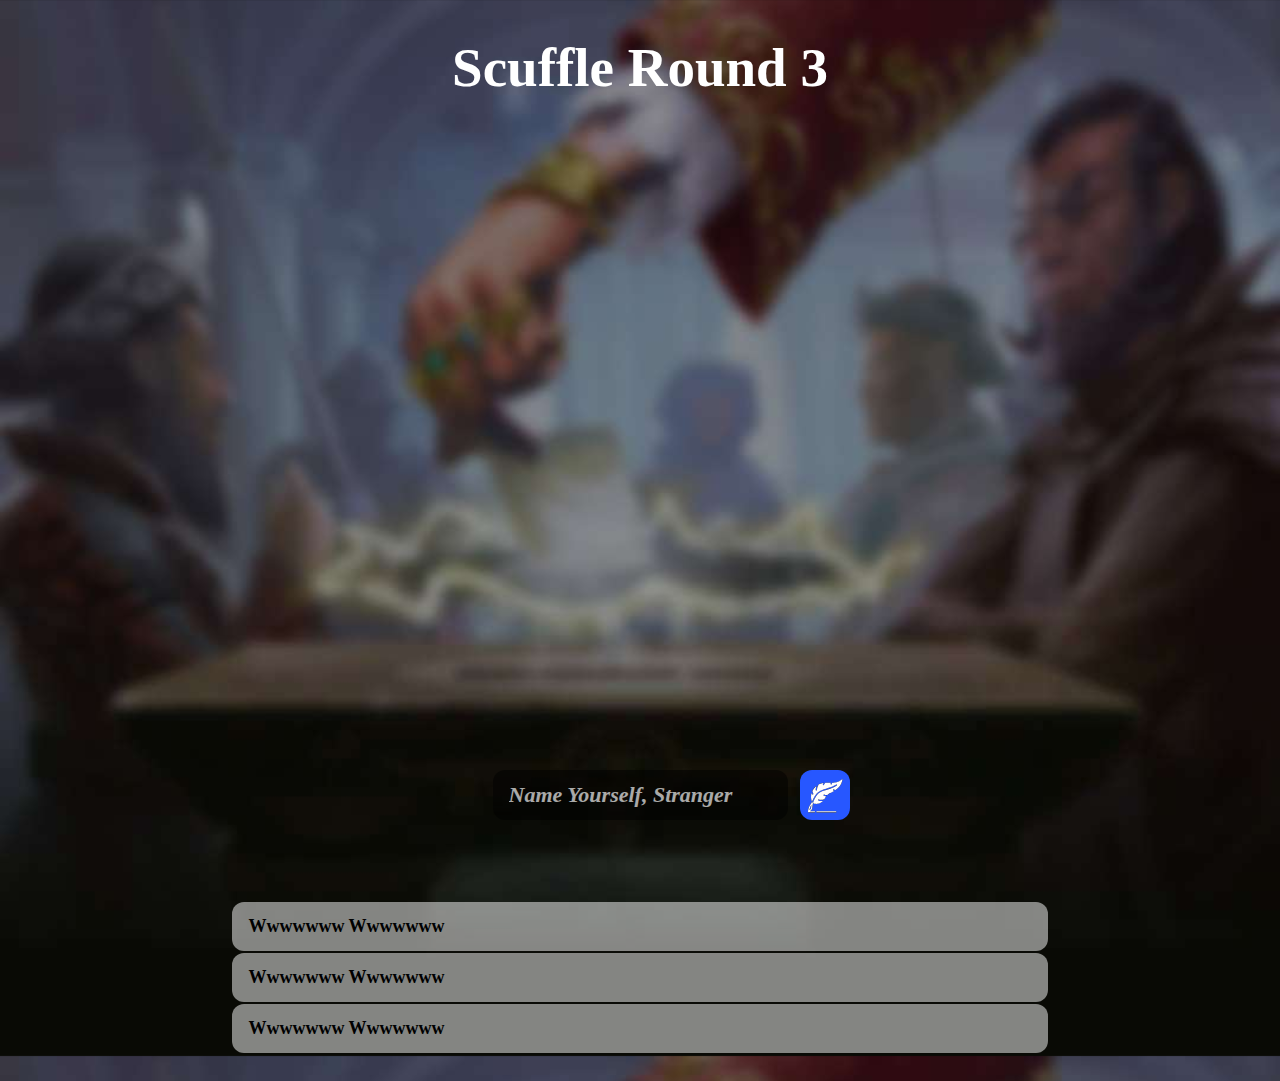
==== session.html @ 831535bb "card flex" ====
<!DOCTYPE html>

<!-- margin so cards rearrange vertically on mobile -->
<!-- input field becomes white when filled, and arrow becomes edit pen button -->
<!-- resize main elemts so table isn't visible -->
<!-- on submit finish, screen scrolls down to reveal table -->

<html style="background-image: url('assets/sessionbg.jpg'); background-color: #0a0a05; background-position: center top;">

<head>
  <meta charset="utf-8" />
  <meta http-equiv="X-UA-Compatible" content="IE=edge" />
  <meta name="viewport" content="width=device-width, initial-scale=1.0 viewport-fit=cover">

  <title>Scuffle - Game</title>

  <link rel="stylesheet" type="text/css" id="applicationStylesheet" href="style.css" />
  <script id="applicationScript" type="text/javascript" src="Scuffle Website.js"></script>

  <!-- <link rel="stylesheet" href="lib/animate/animate.min.css"> -->
</head>

<body style="overflow-y: overlay;">

  <div class="Header Session">
    <!-- <span>Be Brave</span> -->
    <!-- <span>We're All Soldiers, Now</span> -->
    <span>Scuffle Round 3</span>
  </div>

  <!-- <div id="cards">
    <a class="Card_Image" href="https://www.scryfall.com" style="background-image: url('assets/cardback.png'); left: 18%" target="_blank"></a>
    <a class="Card_Image" href="https://www.scryfall.com" style="background-image: url('assets/cardback.png'); left: 64%" target="_blank"></a>
    <a class="Card_Image" href="https://www.scryfall.com" style="background-image: url('assets/cardback.png'); left: 41%" target="_blank"></a>
  </div> -->
  <div id="cards">
    <div class="Card_Image" href="https://www.scryfall.com" style="background-image: url('assets/cardback.png');" target="_blank"></div>
    <div class="Card_Image" href="https://www.scryfall.com" style="background-image: url('assets/cardback.png');" target="_blank"></div>
    <div class="Card_Image" href="https://www.scryfall.com" style="background-image: url('assets/cardback.png');" target="_blank"></div>
  </div>

  <form action="/action-page.php">
    <input type="text" class="PName" name="playername" maxlength="20" autocomplete="off" placeholder="Name Yourself, Stranger" onfocus="this.placeholder = ''" onblur="this.placeholder = 'Name Yourself, Stranger'">
    <div id=PName_Submit>

      <input type="submit" class="PName" value=" ">
      <img src="assets/quill.svg" id="quill">
    </div>
  </form>

  <div class="Player_List">
    <table>
      <tr>
        <td colspan="3">Wwwwwww Wwwwwww</td>
      </tr>
      <tr>
        <td colspan="3">Wwwwwww Wwwwwww</td>
      </tr>
      <tr>
        <td colspan="3">Wwwwwww Wwwwwww</td>
      </tr>
    </table>
  </div>

</body>

</html>
---- style.css ----
/* ////////// ROOT ////////////////////////////////////////////////////////// */

::placeholder { /* Chrome, Firefox, Opera, Safari 10.1+ */
	font-style: italic;
  color: white;
	opacity: 0.66;
}

:-ms-input-placeholder { /* Internet Explorer 10-11 */
	font-style: italic;
  color: white;
	opacity: 0.66;
}

::-ms-input-placeholder { /* Microsoft Edge */
	font-style: italic;
  color: white;
	opacity: 0.66;
}

body::-webkit-scrollbar {
  width: 10px;
}

body::-webkit-scrollbar-thumb {
	background: rgb(255, 255, 255, 0.5);
	border-radius: 5px;
}

body::-webkit-scrollbar-thumb:hover {
  background: rgb(255, 255, 255, 1);
}

body::-webkit-scrollbar-track {
	display: none;
}

.mediaViewInfo {
	--web-view-name: Web 1920 – 2;
	--web-view-id: Web_1920__2;
	--web-scale-on-resize: true;
	--web-center-horizontally: true;
	--web-enable-deep-linking: true;
}

:root {
	--web-view-ids: Web_1920__2;
}

html {
  scroll-behavior: smooth;
	background-size: cover;
	min-height: 100%;
	background-position: center;
}

/* ////////// BODY + BASICS ///////////////////////////////////////////////// */

* {
	margin: 0;
	padding: 0;
	box-sizing: border-box;
	border: none;
}

/* ////////// UNIVERSAL OBJECTS ///////////////////////////////////////////// */

.Header {
	position: absolute;
	left:0;
  right:0;
  margin-left: auto;
  margin-right: auto;

	/* overflow: visible;
	white-space: nowrap; */

	font-family: Beleren2016;
	text-align: center;
	font-style: normal;
	font-weight: bold;
	color: #fff;
}

.Header.Index {
	top: 21vh;
	font-size: 115px;
}

.Header.Session {
	top: 4vh;
	font-size: 55px;
}

/* ////////// INDEX OBJECTS ///////////////////////////////////////////////// */

.Update_Line {
	position: absolute;
	left:0;
  right:0;
  margin-left: auto;
  margin-right: auto;

	top: 41vh;

	white-space: nowrap;
	font-family: Segoe UI;
	font-style: normal;
	font-weight: bold;
	font-size: 19px;
	color: #fff;
}

.Set_Symbol {
	position: absolute;
	left:0;
  right:0;
  margin-left: auto;
  margin-right: auto;

	opacity: 0.5;

	width: 50px;
	height: 50px;
	left: 50%;
	margin-left: -25px;
	top: 39.6%;
	overflow: visible;
}

/* ////////// SESSION OBJECTS /////////////////////////////////////////////// */

#PName_Submit {
	position: absolute;
	overflow: visible;
	left: 50%;
	margin-left: 160px;
	top: 85.5%;
}

#PName_Submit #quill {
	position: absolute;
	padding: 8px 0 0 8px;
	width: 43px;
}

#cards {
	position: absolute;
	left:0;
  right:0;
  margin-left: auto;
  margin-right: auto;

	top: 18vh;
	width: 80vw;
	height: 60vh;

	display: flex;
	flex-direction: row;
	flex-wrap: wrap;
	justify-content: space-between;
	align-items: stretch
}

.Card_Image {
	/* position: absolute; */
	flex: 1;

	/* max-width: 18vw; */
	/* min-width: 18vw; */

	margin-left: 10px;
	margin-right: 10px;


	/* overflow: visible; */

	/* top: 18%; */

	/* width: 18%;
	height: 60%; */

	/* background-color: #fff; */
	background-repeat: no-repeat;
	background-size: contain;
	background-position: center;
}

/* ////////// TABLES AND TABLE CONTAINERS /////////////////////////////////// */

.Player_List {
	position: absolute;
	top: 100%;
	width: 100%;
}

table {
	position: relative;
	width: 64%;
	left: 50%;
	margin-left: -32%;
	margin-bottom: 2%;
}

td {
	border-color: #000;
	border-width: 1px;

	border-radius: 12px;
	background-color: rgba(255, 255, 255, 0.5);

	text-align: left;
	font-family: Segoe UI;
	font-style: normal;
	font-weight: bold;
	font-size: 18px;
	color: #000;
	padding: 14px 16px 14px 16px;
}

/* ////////// FORMS ///////////////////////////////////////////////////////// */

input[type=text] {
	position: absolute;
	left:0;
  right:0;
  margin-left: auto;
  margin-right: auto;

	height: 50px;
	/* margin: 6.5vh 40vw 0 40vw; */

	font-family: Segoe UI;
	font-style: normal;
	font-weight: bold;
	font-size: 24px;
	color: #fff;
	padding-left: 16px;

  display: inline-block;
	background-color: rgba(0, 0, 0, 0.5);
	stroke-width: 1px;
	stroke-linejoin: miter;
	stroke-linecap: butt;
	stroke-miterlimit: 4;
	shape-rendering: auto;
  border-radius: 12px;
  box-sizing: border-box;
}

input[type=text]:focus {
  outline: none;
}

input[type=text].PCode {
	top: 51vh;
	width: 200px;
}

input[type=text].PName {
	font-size: 22px;
	top: 85.51vh;
	width: 295px;
}

input[type=submit] {
	position: absolute;
}

input[type=submit].PCode {
	left:0;
  right:0;
  margin-left: auto;
  margin-right: auto;

	top: 63.5vh;
	width: 284px;
	height: 86px;

	background: url("assets/wide_button.svg") no-repeat scroll 0 0 transparent;
	background-size: cover;

	font-family: Beleren2016;
	font-style: normal;
	font-weight: bold;
	font-size: 36px;
	color: #fff;
}

input[type=submit].PName {
	width: 50px;
	height: 50px;

	display: inline-block;
	background-color: rgba(39, 87, 255);
	stroke-width: 1px;
	stroke-linejoin: miter;
	stroke-linecap: butt;
	stroke-miterlimit: 4;
	shape-rendering: auto;
	border-radius: 12px;
	box-sizing: border-box;
}
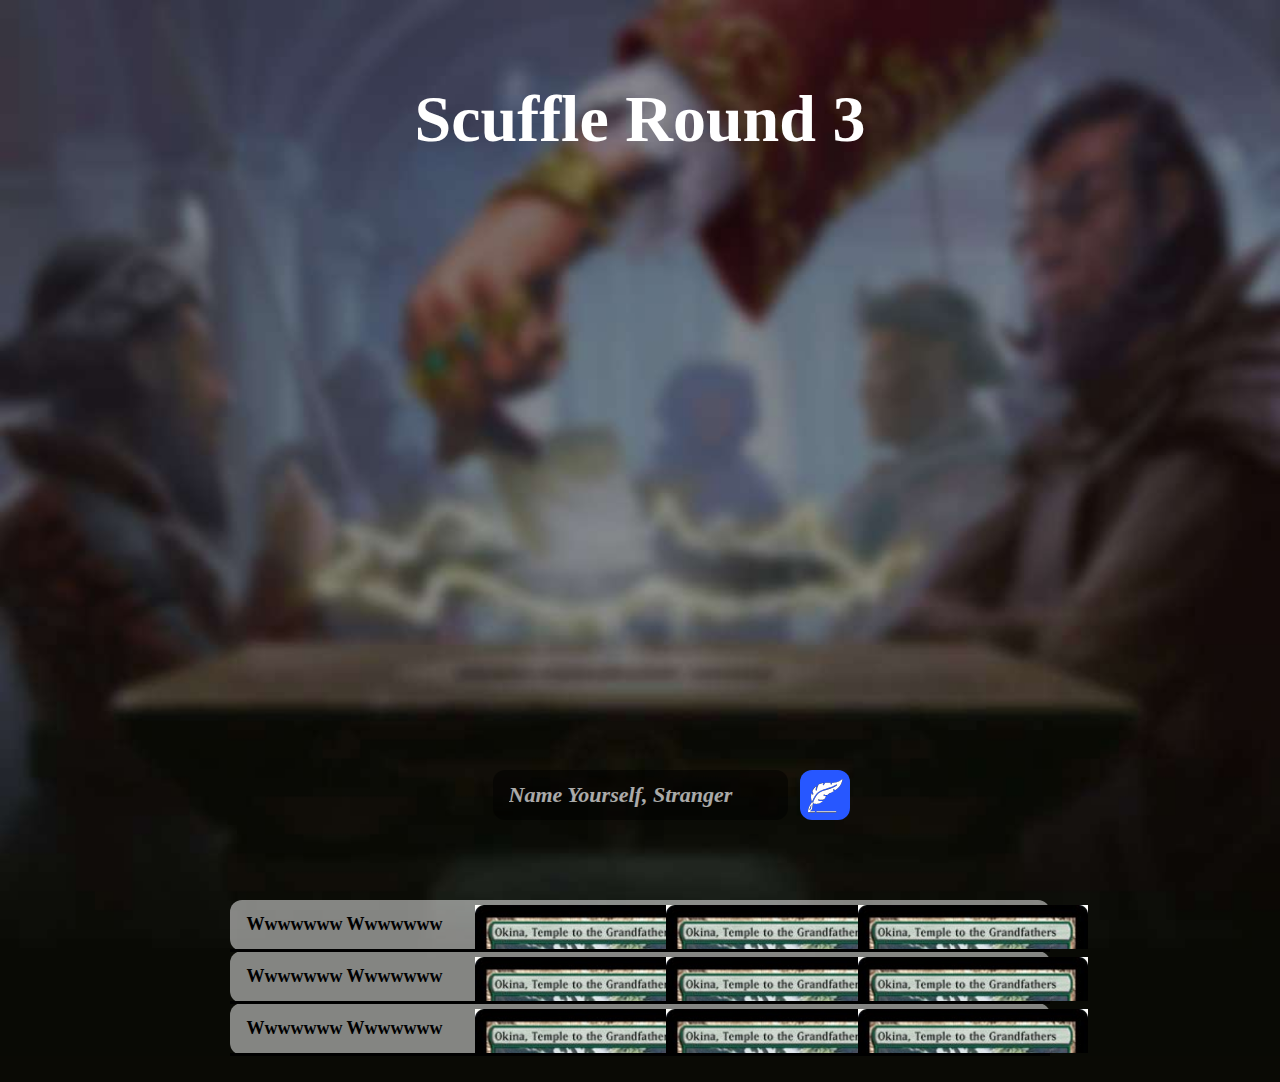
==== commit 030e1b10: "session format & table changes" ====
--- a/session.html
+++ b/session.html
@@ -51,13 +51,58 @@
   <div class="Player_List">
     <table>
       <tr>
-        <td colspan="3">Wwwwwww Wwwwwww</td>
+        <td class="Left_Border">Wwwwwww Wwwwwww</td>
+        <td style="min-width: 14vw;">
+          a
+          <div class="Preview_Card">
+          </div>
+        </td>
+        <td style="min-width: 14vw;">
+          b
+          <div class="Preview_Card">
+          </div>
+        </td>
+        <td class="Right_Border" style="min-width: 14vw;">
+          c
+          <div class="Preview_Card">
+          </div>
+        </td>
       </tr>
       <tr>
-        <td colspan="3">Wwwwwww Wwwwwww</td>
+        <td class="Left_Border">Wwwwwww Wwwwwww</td>
+        <td style="min-width: 14vw;">
+          a
+          <div class="Preview_Card">
+          </div>
+        </td>
+        <td style="min-width: 14vw;">
+          b
+          <div class="Preview_Card">
+          </div>
+        </td>
+        <td class="Right_Border" style="min-width: 14vw;">
+          c
+          <div class="Preview_Card">
+          </div>
+        </td>
       </tr>
       <tr>
-        <td colspan="3">Wwwwwww Wwwwwww</td>
+        <td class="Left_Border">Wwwwwww Wwwwwww</td>
+        <td style="min-width: 14vw;">
+          a
+          <div class="Preview_Card">
+          </div>
+        </td>
+        <td style="min-width: 14vw;">
+          b
+          <div class="Preview_Card">
+          </div>
+        </td>
+        <td class="Right_Border" style="min-width: 14vw;">
+          c
+          <div class="Preview_Card">
+          </div>
+        </td>
       </tr>
     </table>
   </div>
--- a/style.css
+++ b/style.css
@@ -52,6 +52,7 @@
 	background-size: cover;
 	min-height: 100%;
 	background-position: center;
+	background-repeat: no-repeat;
 }
 
 /* ////////// BODY + BASICS ///////////////////////////////////////////////// */
@@ -88,8 +89,8 @@
 }
 
 .Header.Session {
-	top: 4vh;
-	font-size: 55px;
+	top: 9vh;
+	font-size: 66px;
 }
 
 /* ////////// INDEX OBJECTS ///////////////////////////////////////////////// */
@@ -151,9 +152,10 @@
   margin-left: auto;
   margin-right: auto;
 
-	top: 18vh;
-	width: 80vw;
-	height: 60vh;
+	top: 28vh;
+	height: 48vh;
+	width: 62vw;
+	min-width: 550px;
 
 	display: flex;
 	flex-direction: row;
@@ -163,27 +165,35 @@
 }
 
 .Card_Image {
-	/* position: absolute; */
 	flex: 1;
-
-	/* max-width: 18vw; */
-	/* min-width: 18vw; */
 
 	margin-left: 10px;
 	margin-right: 10px;
 
-
-	/* overflow: visible; */
-
-	/* top: 18%; */
-
-	/* width: 18%;
-	height: 60%; */
-
-	/* background-color: #fff; */
 	background-repeat: no-repeat;
 	background-size: contain;
 	background-position: center;
+}
+
+.Preview_Card {
+	position: absolute;
+
+
+	height: 44px;
+	/* width: auto; */
+	width: 230px;
+
+	margin-top: -30px;
+	margin-left: -16px;
+
+	background-image: url("assets/okina.jpg");
+	background-size: cover;
+	background-position: center top;
+}
+
+.Preview_Card:hover {
+	height: 312px;
+	margin-top: -298px;
 }
 
 /* ////////// TABLES AND TABLE CONTAINERS /////////////////////////////////// */
@@ -200,13 +210,22 @@
 	left: 50%;
 	margin-left: -32%;
 	margin-bottom: 2%;
+
+	/* border: 3px solid red; */
+	border-collapse: collapse;
+}
+
+tr {
+  border-bottom: 3px solid black;
 }
 
 td {
+	border: 0;
+
+	margin-bottom: 10px;
+	padding: 5px;
+
 	border-color: #000;
-	border-width: 1px;
-
-	border-radius: 12px;
 	background-color: rgba(255, 255, 255, 0.5);
 
 	text-align: left;
@@ -216,6 +235,20 @@
 	font-size: 18px;
 	color: #000;
 	padding: 14px 16px 14px 16px;
+}
+
+td.Left_Border {
+	border-top-left-radius: 12px;
+	border-bottom-left-radius: 12px;
+}
+
+td.Right_Border {
+	border-top-right-radius: 12px;
+	border-bottom-right-radius: 12px;
+}
+
+tr.noBorder td {
+  border: 0;
 }
 
 /* ////////// FORMS ///////////////////////////////////////////////////////// */
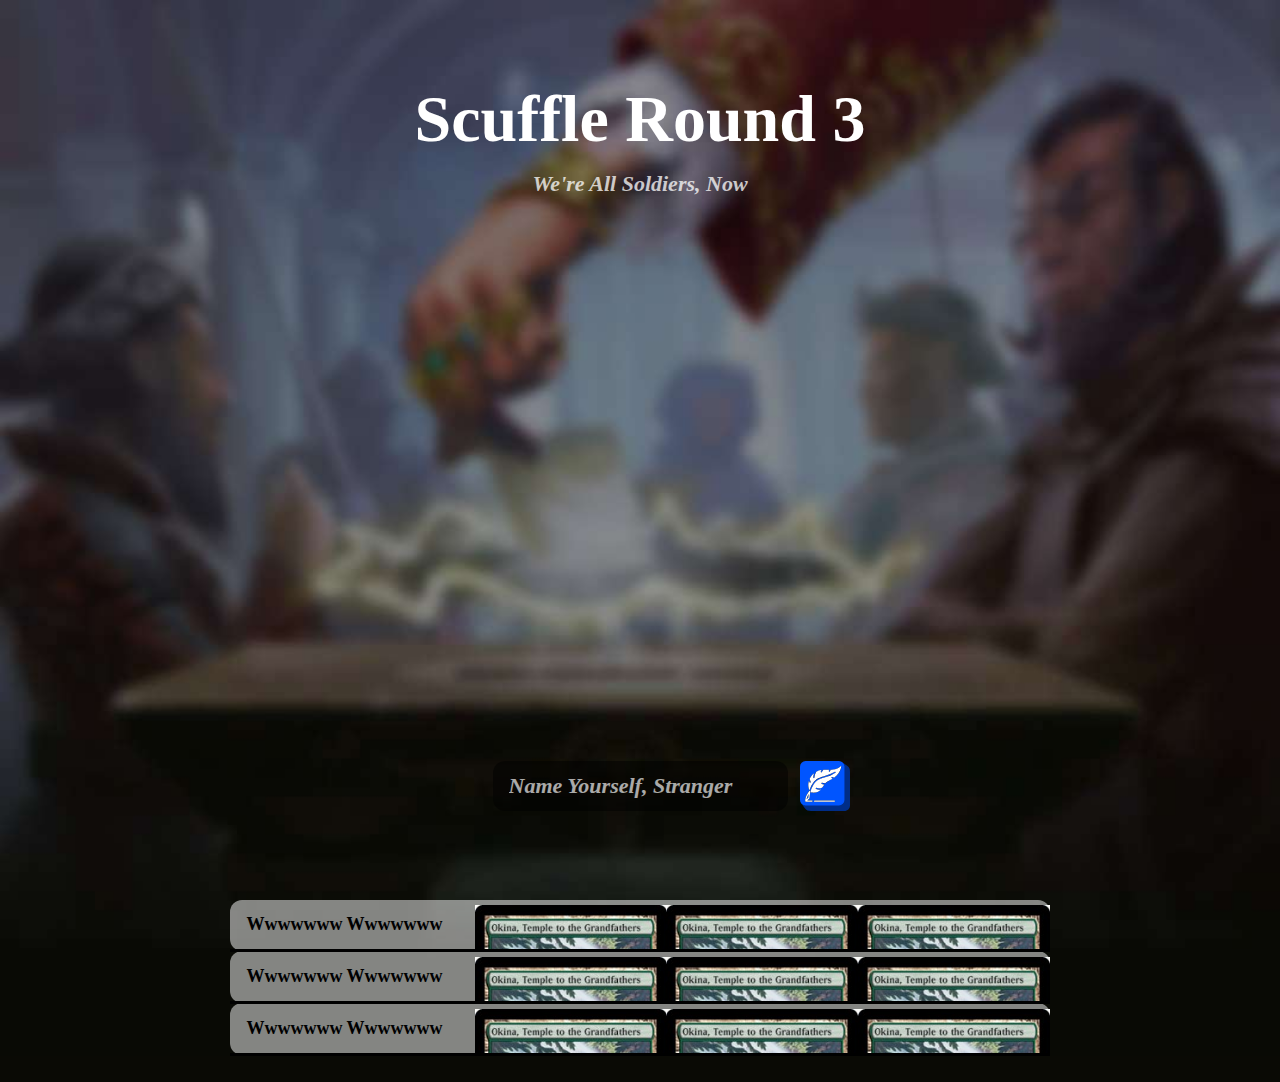
==== commit 73dd9251: "assets in folder, animation testing, preview size changes" ====
--- a/session.html
+++ b/session.html
@@ -15,37 +15,35 @@
   <title>Scuffle - Game</title>
 
   <link rel="stylesheet" type="text/css" id="applicationStylesheet" href="style.css" />
-  <script id="applicationScript" type="text/javascript" src="Scuffle Website.js"></script>
-
+  <script id="applicationScript" type="text/javascript" src="js/animation.js"></script>
+  <!-- <script id="applicationScript" type="text/javascript" src="Scuffle Website.js"></script> -->
+  <link rel="icon" href="assets/favicon.png">
   <!-- <link rel="stylesheet" href="lib/animate/animate.min.css"> -->
 </head>
 
 <body style="overflow-y: overlay;">
 
   <div class="Header Session">
-    <!-- <span>Be Brave</span> -->
-    <!-- <span>We're All Soldiers, Now</span> -->
     <span>Scuffle Round 3</span>
   </div>
 
-  <!-- <div id="cards">
-    <a class="Card_Image" href="https://www.scryfall.com" style="background-image: url('assets/cardback.png'); left: 18%" target="_blank"></a>
-    <a class="Card_Image" href="https://www.scryfall.com" style="background-image: url('assets/cardback.png'); left: 64%" target="_blank"></a>
-    <a class="Card_Image" href="https://www.scryfall.com" style="background-image: url('assets/cardback.png'); left: 41%" target="_blank"></a>
-  </div> -->
+  <div class="Subheader">
+    <span><i>We're All Soldiers, Now</i></span>
+  </div>
+
   <div id="cards">
-    <div class="Card_Image" href="https://www.scryfall.com" style="background-image: url('assets/cardback.png');" target="_blank"></div>
-    <div class="Card_Image" href="https://www.scryfall.com" style="background-image: url('assets/cardback.png');" target="_blank"></div>
-    <div class="Card_Image" href="https://www.scryfall.com" style="background-image: url('assets/cardback.png');" target="_blank"></div>
+    <a class="Card_Image" href="https://www.scryfall.com" style="background-image: url('assets/cardback.png');" target="_blank"></a>
+    <a class="Card_Image" href="https://www.scryfall.com" style="background-image: url('assets/cardback.png');" target="_blank"></a>
+    <a class="Card_Image" href="https://www.scryfall.com" style="background-image: url('assets/cardback.png');" target="_blank"></a>
   </div>
 
   <form action="/action-page.php">
     <input type="text" class="PName" name="playername" maxlength="20" autocomplete="off" placeholder="Name Yourself, Stranger" onfocus="this.placeholder = ''" onblur="this.placeholder = 'Name Yourself, Stranger'">
-    <div id=PName_Submit>
-
+     <input type="submit" class="PName" value=" ">
+    <!-- <div id=PName_Submit>
       <input type="submit" class="PName" value=" ">
       <img src="assets/quill.svg" id="quill">
-    </div>
+    </div> -->
   </form>
 
   <div class="Player_List">
--- a/style.css
+++ b/style.css
@@ -131,18 +131,22 @@
 
 /* ////////// SESSION OBJECTS /////////////////////////////////////////////// */
 
-#PName_Submit {
-	position: absolute;
-	overflow: visible;
-	left: 50%;
-	margin-left: 160px;
-	top: 85.5%;
-}
-
-#PName_Submit #quill {
-	position: absolute;
-	padding: 8px 0 0 8px;
-	width: 43px;
+.Subheader {
+	position: absolute;
+	left:0;
+  right:0;
+  margin-left: auto;
+  margin-right: auto;
+
+	top: 19vh;
+
+	style: italic;
+	font-family: Segoe UI;
+	text-align: center;
+	font-style: normal;
+	font-weight: bold;
+	font-size: 22px;
+	color: rgb(255, 255, 255, 0.75);
 }
 
 #cards {
@@ -176,12 +180,13 @@
 }
 
 .Preview_Card {
-	position: absolute;
-
+	transition: .5s ease;
+	position: absolute;
 
 	height: 44px;
-	/* width: auto; */
-	width: 230px;
+	/* height: 6vh; */
+	/* width: 230px; */
+	width: 15vw;
 
 	margin-top: -30px;
 	margin-left: -16px;
@@ -192,8 +197,9 @@
 }
 
 .Preview_Card:hover {
-	height: 312px;
-	margin-top: -298px;
+	transition: .5s ease;
+	height: 318px;
+	margin-top: -304px;
 }
 
 /* ////////// TABLES AND TABLE CONTAINERS /////////////////////////////////// */
@@ -292,7 +298,7 @@
 
 input[type=text].PName {
 	font-size: 22px;
-	top: 85.51vh;
+	top: 84.5vh;
 	width: 295px;
 }
 
@@ -321,16 +327,27 @@
 }
 
 input[type=submit].PName {
+	left: 50%;
+	margin-left: 160px;
+	top: 84.5vh;
+
 	width: 50px;
 	height: 50px;
 
-	display: inline-block;
-	background-color: rgba(39, 87, 255);
-	stroke-width: 1px;
-	stroke-linejoin: miter;
-	stroke-linecap: butt;
-	stroke-miterlimit: 4;
-	shape-rendering: auto;
-	border-radius: 12px;
-	box-sizing: border-box;
-}
+	background: url("assets/small_button_quill.svg") no-repeat scroll 0 0 transparent;
+	background-size: cover;
+}
+
+/* #PName_Submit {
+	position: absolute;
+	overflow: visible;
+	left: 50%;
+	margin-left: 160px;
+	top: 84.5vh;
+}
+
+#PName_Submit #quill {
+	position: absolute;
+	padding: 8px 0 0 8px;
+	width: 43px;
+} */
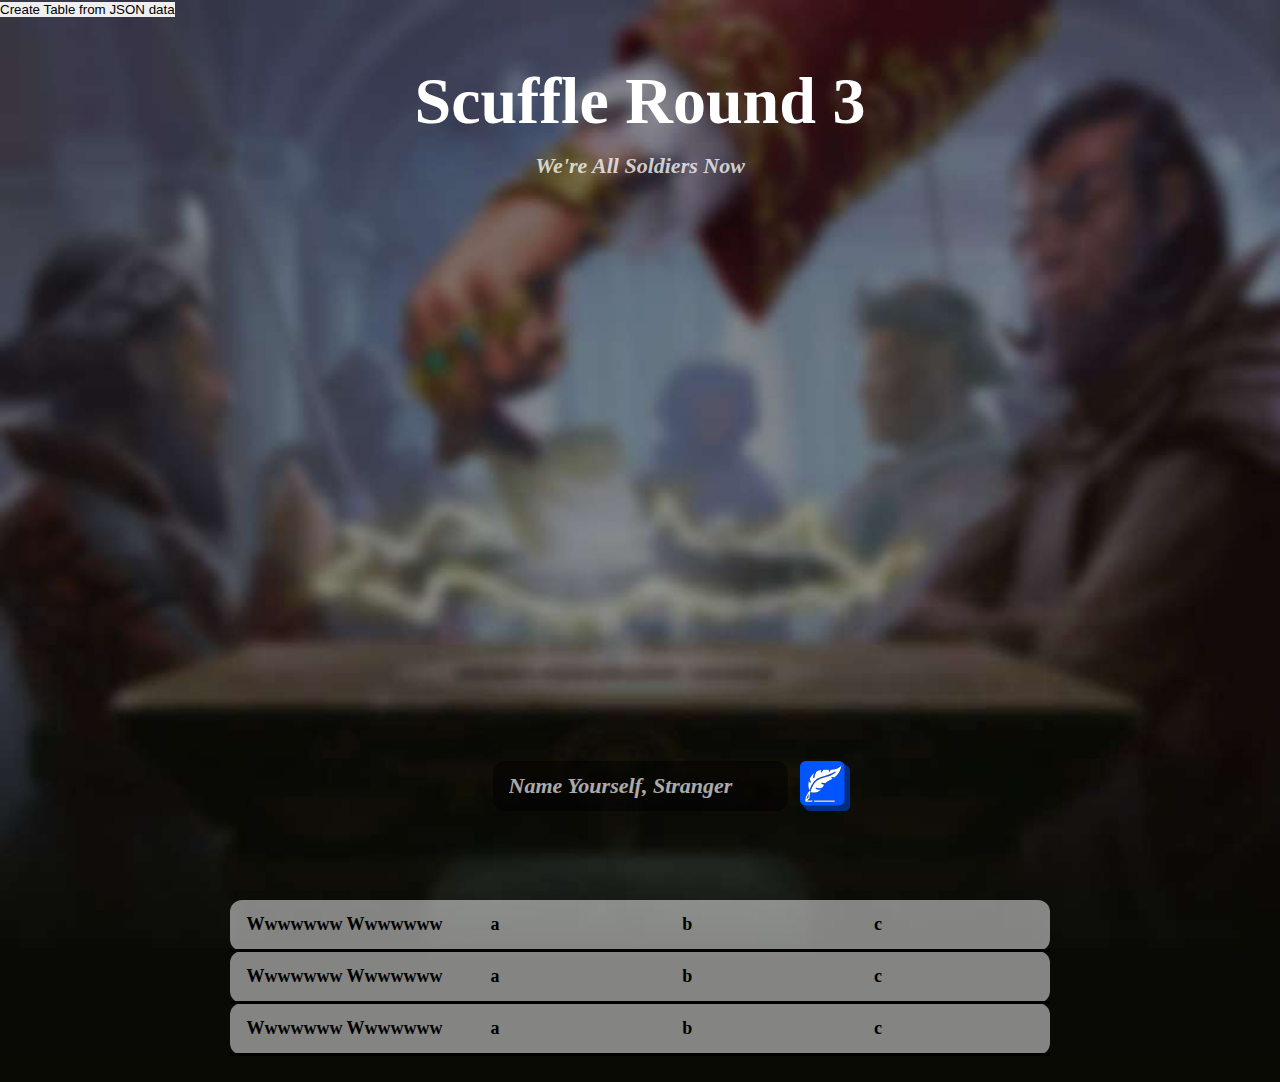
==== commit 4954d7ce: "json start" ====
--- a/session.html
+++ b/session.html
@@ -15,6 +15,7 @@
   <title>Scuffle - Game</title>
 
   <link rel="stylesheet" type="text/css" id="applicationStylesheet" href="style.css" />
+  <script id="data" type="text/javascript" src="js/data.json"></script>
   <script id="applicationScript" type="text/javascript" src="js/animation.js"></script>
   <!-- <script id="applicationScript" type="text/javascript" src="Scuffle Website.js"></script> -->
   <link rel="icon" href="assets/favicon.png">
@@ -28,7 +29,7 @@
   </div>
 
   <div class="Subheader">
-    <span><i>We're All Soldiers, Now</i></span>
+    <span><i>We're All Soldiers Now</i></span>
   </div>
 
   <div id="cards">
@@ -37,74 +38,70 @@
     <a class="Card_Image" href="https://www.scryfall.com" style="background-image: url('assets/cardback.png');" target="_blank"></a>
   </div>
 
-  <form action="/action-page.php">
+  <form id="PName_Form" action="#Player_List">
     <input type="text" class="PName" name="playername" maxlength="20" autocomplete="off" placeholder="Name Yourself, Stranger" onfocus="this.placeholder = ''" onblur="this.placeholder = 'Name Yourself, Stranger'">
      <input type="submit" class="PName" value=" ">
-    <!-- <div id=PName_Submit>
-      <input type="submit" class="PName" value=" ">
-      <img src="assets/quill.svg" id="quill">
-    </div> -->
   </form>
 
-  <div class="Player_List">
+  <div id="Player_List">
     <table>
       <tr>
         <td class="Left_Border">Wwwwwww Wwwwwww</td>
-        <td style="min-width: 14vw;">
+        <td>
           a
-          <div class="Preview_Card">
-          </div>
+          <a class="Preview_Card"></a>
         </td>
-        <td style="min-width: 14vw;">
+        <td>
           b
-          <div class="Preview_Card">
-          </div>
+          <a class="Preview_Card"></a>
         </td>
-        <td class="Right_Border" style="min-width: 14vw;">
+        <td class="Right_Border">
           c
-          <div class="Preview_Card">
-          </div>
+          <a class="Preview_Card"></a>
         </td>
       </tr>
       <tr>
         <td class="Left_Border">Wwwwwww Wwwwwww</td>
         <td style="min-width: 14vw;">
           a
-          <div class="Preview_Card">
-          </div>
+          <a class="Preview_Card"></a>
         </td>
         <td style="min-width: 14vw;">
           b
-          <div class="Preview_Card">
-          </div>
+          <a class="Preview_Card"></a>
         </td>
         <td class="Right_Border" style="min-width: 14vw;">
           c
-          <div class="Preview_Card">
-          </div>
+          <a class="Preview_Card"></a>
         </td>
       </tr>
       <tr>
         <td class="Left_Border">Wwwwwww Wwwwwww</td>
         <td style="min-width: 14vw;">
           a
-          <div class="Preview_Card">
-          </div>
+          <a class="Preview_Card"></a>
         </td>
         <td style="min-width: 14vw;">
           b
-          <div class="Preview_Card">
-          </div>
+          <a class="Preview_Card"></a>
         </td>
         <td class="Right_Border" style="min-width: 14vw;">
           c
-          <div class="Preview_Card">
-          </div>
+          <a class="Preview_Card" href="https://scryfall.com"></a>
         </td>
       </tr>
     </table>
   </div>
 
+  <input type='button' onclick='tableFromJson()' value='Create Table from JSON data' />
+  <p id="showData"></p>
+
 </body>
 
+<script>
+function myFunction() {
+  document.getElementById("PName_Form").submit();
+}
+</script>
+
 </html>
--- a/style.css
+++ b/style.css
@@ -89,7 +89,7 @@
 }
 
 .Header.Session {
-	top: 9vh;
+	top: 7vh;
 	font-size: 66px;
 }
 
@@ -138,7 +138,7 @@
   margin-left: auto;
   margin-right: auto;
 
-	top: 19vh;
+	top: 17vh;
 
 	style: italic;
 	font-family: Segoe UI;
@@ -182,6 +182,7 @@
 .Preview_Card {
 	transition: .5s ease;
 	position: absolute;
+	display: block;
 
 	height: 44px;
 	/* height: 6vh; */
@@ -191,7 +192,8 @@
 	margin-top: -30px;
 	margin-left: -16px;
 
-	background-image: url("assets/okina.jpg");
+	/* background-image: url("assets/okina.jpg"); */
+	background-image: url("https://c1.scryfall.com/file/scryfall-cards/png/front/e/e/ee8cf7aa-388c-47ec-be59-6ba98f3853cb.png?1562765617");
 	background-size: cover;
 	background-position: center top;
 }
@@ -204,7 +206,7 @@
 
 /* ////////// TABLES AND TABLE CONTAINERS /////////////////////////////////// */
 
-.Player_List {
+#Player_List {
 	position: absolute;
 	top: 100%;
 	width: 100%;
@@ -230,6 +232,7 @@
 
 	margin-bottom: 10px;
 	padding: 5px;
+	min-width: 14vw;
 
 	border-color: #000;
 	background-color: rgba(255, 255, 255, 0.5);
@@ -244,11 +247,14 @@
 }
 
 td.Left_Border {
+	min-width: auto;
 	border-top-left-radius: 12px;
 	border-bottom-left-radius: 12px;
 }
 
 td.Right_Border {
+	min-width: 14vw;
+
 	border-top-right-radius: 12px;
 	border-bottom-right-radius: 12px;
 }
@@ -334,20 +340,25 @@
 	width: 50px;
 	height: 50px;
 
-	background: url("assets/small_button_quill.svg") no-repeat scroll 0 0 transparent;
-	background-size: cover;
-}
-
-/* #PName_Submit {
-	position: absolute;
-	overflow: visible;
-	left: 50%;
-	margin-left: 160px;
-	top: 84.5vh;
-}
-
-#PName_Submit #quill {
-	position: absolute;
-	padding: 8px 0 0 8px;
-	width: 43px;
-} */
+	background: url("assets/quill_button.svg") no-repeat scroll 0 0 transparent;
+	background-size: cover;
+}
+
+input[type=submit].PName:focus {
+	outline: none;
+	filter: brightness(0.5);
+
+	background: url("assets/quill_button_pressed.svg") no-repeat scroll 0 0 transparent;
+	background-size: cover;
+}
+
+input[type=submit].PCode:focus {
+	outline: none;
+	filter: brightness(0.5);
+
+	padding-top: 10px;
+	padding-left: 10px;
+
+	background: url("assets/wide_button_pressed.svg") no-repeat scroll 0 0 transparent;
+	background-size: cover;
+}
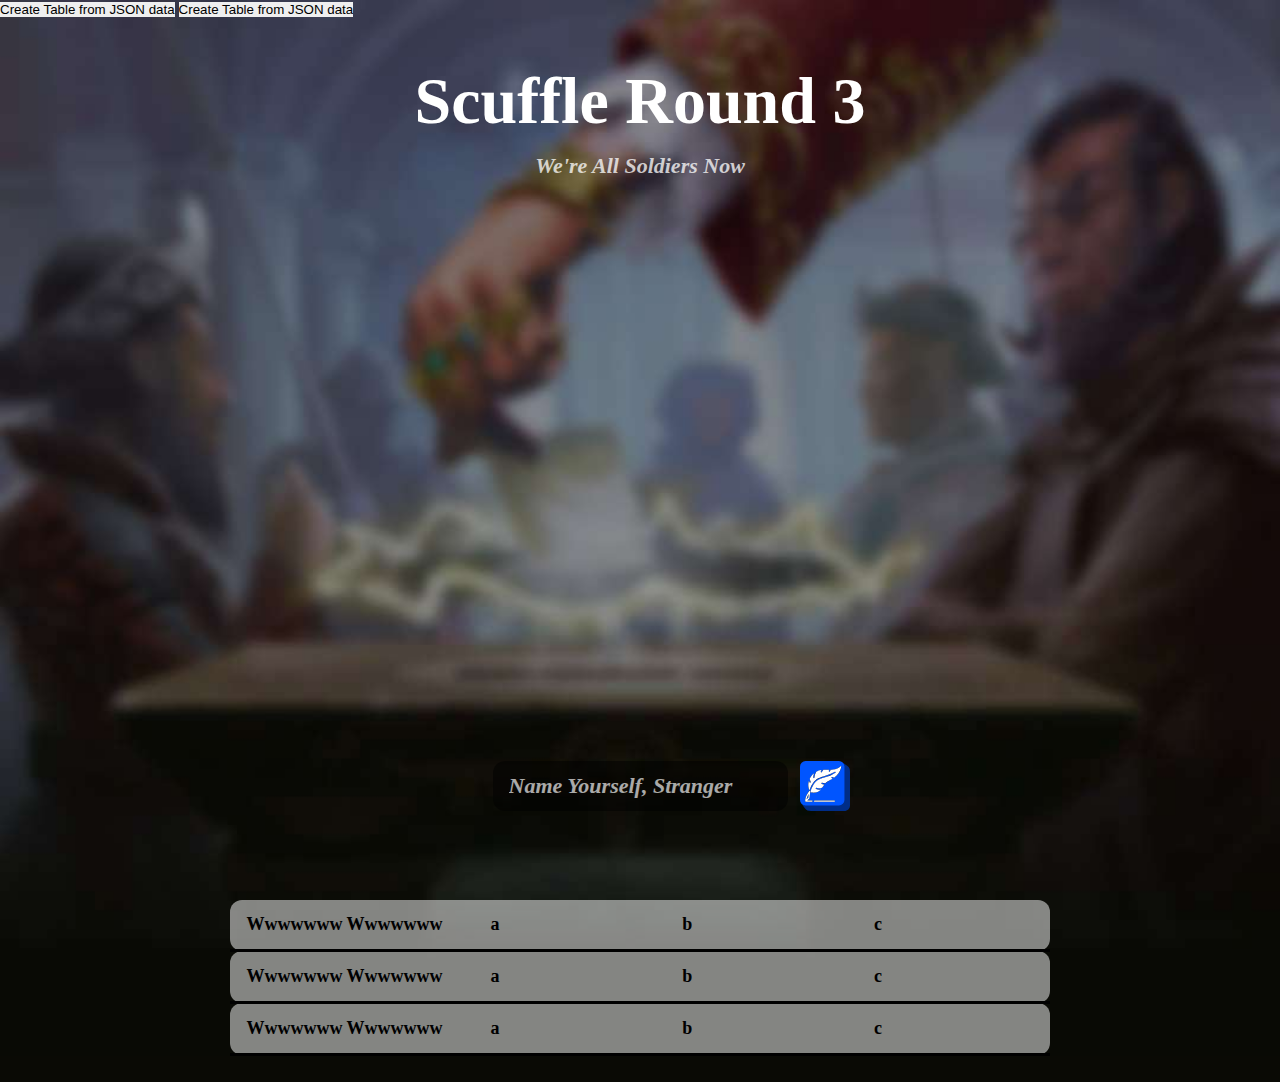
==== commit 364c790a: "test commit" ====
--- a/session.html
+++ b/session.html
@@ -38,9 +38,9 @@
     <a class="Card_Image" href="https://www.scryfall.com" style="background-image: url('assets/cardback.png');" target="_blank"></a>
   </div>
 
-  <form id="PName_Form" action="#Player_List">
+  <form id="PName_Form">
     <input type="text" class="PName" name="playername" maxlength="20" autocomplete="off" placeholder="Name Yourself, Stranger" onfocus="this.placeholder = ''" onblur="this.placeholder = 'Name Yourself, Stranger'">
-     <input type="submit" class="PName" value=" ">
+     <input type="submit" class="PName" value="" onClick="changeName(this.form)">
   </form>
 
   <div id="Player_List">
@@ -94,6 +94,7 @@
   </div>
 
   <input type='button' onclick='tableFromJson()' value='Create Table from JSON data' />
+  <input type='button' onclick='changeName("abc")' value='Create Table from JSON data' />
   <p id="showData"></p>
 
 </body>
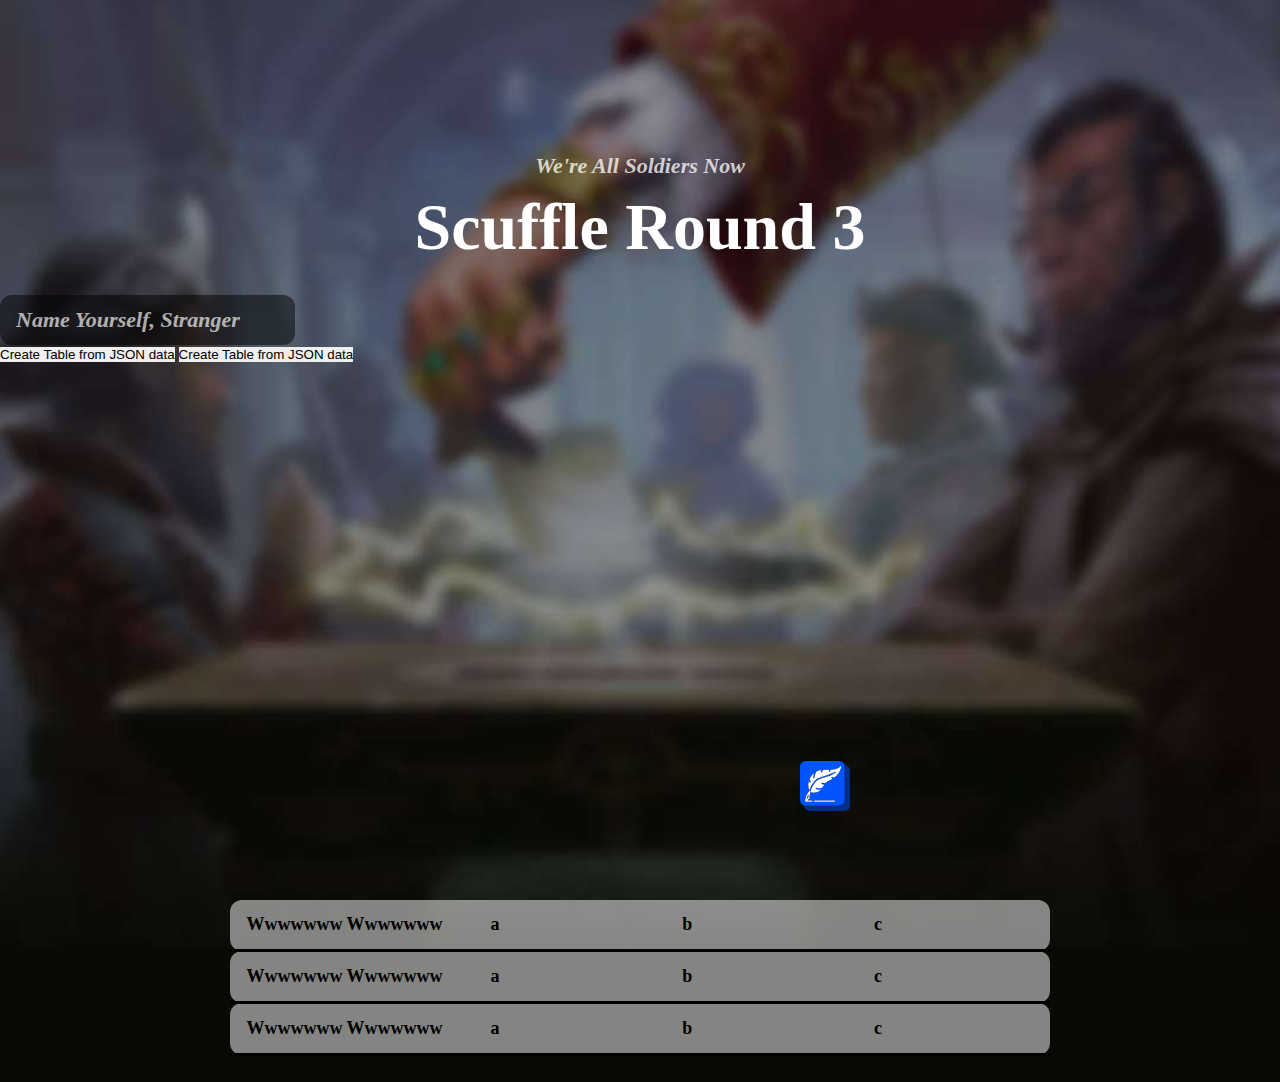
==== commit e2047503: "initial flexible version" ====
--- a/session.html
+++ b/session.html
@@ -5,104 +5,111 @@
 <!-- resize main elemts so table isn't visible -->
 <!-- on submit finish, screen scrolls down to reveal table -->
 
-<html style="background-image: url('assets/sessionbg.jpg'); background-color: #0a0a05; background-position: center top;">
+<html style="background-image: url('assets/sessionbg.jpg'); background-color: #0a0a05; background-position: center top;" lang="en">
 
 <head>
-  <meta charset="utf-8" />
-  <meta http-equiv="X-UA-Compatible" content="IE=edge" />
-  <meta name="viewport" content="width=device-width, initial-scale=1.0 viewport-fit=cover">
+    <meta charset="utf-8"/>
+    <meta http-equiv="X-UA-Compatible" content="IE=edge"/>
+    <meta name="viewport" content="width=device-width, initial-scale=1.0 viewport-fit=cover">
 
-  <title>Scuffle - Game</title>
+    <title>Scuffle - Game</title>
 
-  <link rel="stylesheet" type="text/css" id="applicationStylesheet" href="style.css" />
-  <script id="data" type="text/javascript" src="js/data.json"></script>
-  <script id="applicationScript" type="text/javascript" src="js/animation.js"></script>
-  <!-- <script id="applicationScript" type="text/javascript" src="Scuffle Website.js"></script> -->
-  <link rel="icon" href="assets/favicon.png">
-  <!-- <link rel="stylesheet" href="lib/animate/animate.min.css"> -->
+    <link rel="stylesheet" type="text/css" id="applicationStylesheet" href="style.css"/>
+    <script id="data" type="text/javascript" src="js/data.json"></script>
+    <script id="applicationScript" type="text/javascript" src="js/animation.js"></script>
+    <!-- <script id="applicationScript" type="text/javascript" src="Scuffle Website.js"></script> -->
+    <link rel="icon" href="assets/favicon.png">
+    <!-- <link rel="stylesheet" href="lib/animate/animate.min.css"> -->
 </head>
 
 <body style="overflow-y: overlay;">
 
-  <div class="Header Session">
+<div class="Header Session">
     <span>Scuffle Round 3</span>
-  </div>
+</div>
 
-  <div class="Subheader">
+<div class="Subheader">
     <span><i>We're All Soldiers Now</i></span>
-  </div>
+</div>
 
-  <div id="cards">
-    <a class="Card_Image" href="https://www.scryfall.com" style="background-image: url('assets/cardback.png');" target="_blank"></a>
-    <a class="Card_Image" href="https://www.scryfall.com" style="background-image: url('assets/cardback.png');" target="_blank"></a>
-    <a class="Card_Image" href="https://www.scryfall.com" style="background-image: url('assets/cardback.png');" target="_blank"></a>
-  </div>
+<div id="cards">
+    <a class="Card_Image" href="https://www.scryfall.com" style="background-image: url('assets/cardback.png');"
+       target="_blank"></a>
+    <a class="Card_Image" href="https://www.scryfall.com" style="background-image: url('assets/cardback.png');"
+       target="_blank"></a>
+    <a class="Card_Image" href="https://www.scryfall.com" style="background-image: url('assets/cardback.png');"
+       target="_blank"></a>
+</div>
 
-  <form id="PName_Form">
-    <input type="text" class="PName" name="playername" maxlength="20" autocomplete="off" placeholder="Name Yourself, Stranger" onfocus="this.placeholder = ''" onblur="this.placeholder = 'Name Yourself, Stranger'">
-     <input type="submit" class="PName" value="" onClick="changeName(this.form)">
-  </form>
+<form id="PName_Form">
+    <label>
+        <input type="text" class="PName" name="playername" maxlength="20" autocomplete="off"
+               placeholder="Name Yourself, Stranger" onfocus="this.placeholder = ''"
+               onblur="this.placeholder = 'Name Yourself, Stranger'">
+    </label>
+    <input type="submit" class="PName" value="" onClick="changeName(this.form)">
+</form>
 
-  <div id="Player_List">
+<div id="Player_List">
     <table>
-      <tr>
-        <td class="Left_Border">Wwwwwww Wwwwwww</td>
-        <td>
-          a
-          <a class="Preview_Card"></a>
-        </td>
-        <td>
-          b
-          <a class="Preview_Card"></a>
-        </td>
-        <td class="Right_Border">
-          c
-          <a class="Preview_Card"></a>
-        </td>
-      </tr>
-      <tr>
-        <td class="Left_Border">Wwwwwww Wwwwwww</td>
-        <td style="min-width: 14vw;">
-          a
-          <a class="Preview_Card"></a>
-        </td>
-        <td style="min-width: 14vw;">
-          b
-          <a class="Preview_Card"></a>
-        </td>
-        <td class="Right_Border" style="min-width: 14vw;">
-          c
-          <a class="Preview_Card"></a>
-        </td>
-      </tr>
-      <tr>
-        <td class="Left_Border">Wwwwwww Wwwwwww</td>
-        <td style="min-width: 14vw;">
-          a
-          <a class="Preview_Card"></a>
-        </td>
-        <td style="min-width: 14vw;">
-          b
-          <a class="Preview_Card"></a>
-        </td>
-        <td class="Right_Border" style="min-width: 14vw;">
-          c
-          <a class="Preview_Card" href="https://scryfall.com"></a>
-        </td>
-      </tr>
+        <tr>
+            <td class="Left_Border">Wwwwwww Wwwwwww</td>
+            <td>
+                a
+                <a class="Preview_Card"></a>
+            </td>
+            <td>
+                b
+                <a class="Preview_Card"></a>
+            </td>
+            <td class="Right_Border">
+                c
+                <a class="Preview_Card"></a>
+            </td>
+        </tr>
+        <tr>
+            <td class="Left_Border">Wwwwwww Wwwwwww</td>
+            <td style="min-width: 14vw;">
+                a
+                <a class="Preview_Card"></a>
+            </td>
+            <td style="min-width: 14vw;">
+                b
+                <a class="Preview_Card"></a>
+            </td>
+            <td class="Right_Border" style="min-width: 14vw;">
+                c
+                <a class="Preview_Card"></a>
+            </td>
+        </tr>
+        <tr>
+            <td class="Left_Border">Wwwwwww Wwwwwww</td>
+            <td style="min-width: 14vw;">
+                a
+                <a class="Preview_Card"></a>
+            </td>
+            <td style="min-width: 14vw;">
+                b
+                <a class="Preview_Card"></a>
+            </td>
+            <td class="Right_Border" style="min-width: 14vw;">
+                c
+                <a class="Preview_Card" href="https://scryfall.com"></a>
+            </td>
+        </tr>
     </table>
-  </div>
+</div>
 
-  <input type='button' onclick='tableFromJson()' value='Create Table from JSON data' />
-  <input type='button' onclick='changeName("abc")' value='Create Table from JSON data' />
-  <p id="showData"></p>
+<input type='button' onclick='tableFromJson()' value='Create Table from JSON data'/>
+<input type='button' onclick='changeName("abc")' value='Create Table from JSON data'/>
+<p id="showData"></p>
 
 </body>
 
 <script>
-function myFunction() {
-  document.getElementById("PName_Form").submit();
-}
+    function myFunction() {
+        document.getElementById("PName_Form").submit();
+    }
 </script>
 
 </html>
--- a/style.css
+++ b/style.css
@@ -1,364 +1,543 @@
 /* ////////// ROOT ////////////////////////////////////////////////////////// */
 
 ::placeholder { /* Chrome, Firefox, Opera, Safari 10.1+ */
-	font-style: italic;
-  color: white;
-	opacity: 0.66;
+    font-style: italic;
+    color: white;
+    opacity: 0.66;
 }
 
 :-ms-input-placeholder { /* Internet Explorer 10-11 */
-	font-style: italic;
-  color: white;
-	opacity: 0.66;
+    font-style: italic;
+    color: white;
+    opacity: 0.66;
 }
 
 ::-ms-input-placeholder { /* Microsoft Edge */
-	font-style: italic;
-  color: white;
-	opacity: 0.66;
+    font-style: italic;
+    color: white;
+    opacity: 0.66;
 }
 
 body::-webkit-scrollbar {
-  width: 10px;
+    width: 10px;
 }
 
 body::-webkit-scrollbar-thumb {
-	background: rgb(255, 255, 255, 0.5);
-	border-radius: 5px;
+    background: rgb(255, 255, 255, 0.5);
+    border-radius: 5px;
 }
 
 body::-webkit-scrollbar-thumb:hover {
-  background: rgb(255, 255, 255, 1);
+    background: rgb(255, 255, 255, 1);
 }
 
 body::-webkit-scrollbar-track {
-	display: none;
+    display: none;
 }
 
 .mediaViewInfo {
-	--web-view-name: Web 1920 – 2;
-	--web-view-id: Web_1920__2;
-	--web-scale-on-resize: true;
-	--web-center-horizontally: true;
-	--web-enable-deep-linking: true;
+    --web-view-name: Web 1920 – 2;
+    --web-view-id: Web_1920__2;
+    --web-scale-on-resize: true;
+    --web-center-horizontally: true;
+    --web-enable-deep-linking: true;
 }
 
 :root {
-	--web-view-ids: Web_1920__2;
+    --web-view-ids: Web_1920__2;
 }
 
 html {
-  scroll-behavior: smooth;
-	background-size: cover;
-	min-height: 100%;
-	background-position: center;
-	background-repeat: no-repeat;
+    scroll-behavior: smooth;
+    background-size: cover;
+    min-height: 100%;
+    background-position: center;
+    background-repeat: no-repeat;
 }
 
 /* ////////// BODY + BASICS ///////////////////////////////////////////////// */
 
 * {
-	margin: 0;
-	padding: 0;
-	box-sizing: border-box;
-	border: none;
+    margin: 0;
+    padding: 0;
+    box-sizing: border-box;
+    border: none;
 }
 
 /* ////////// UNIVERSAL OBJECTS ///////////////////////////////////////////// */
 
 .Header {
-	position: absolute;
-	left:0;
-  right:0;
-  margin-left: auto;
-  margin-right: auto;
-
-	/* overflow: visible;
-	white-space: nowrap; */
-
-	font-family: Beleren2016;
-	text-align: center;
-	font-style: normal;
-	font-weight: bold;
-	color: #fff;
+    margin-top: 21vh;
+
+    /*position: absolute;*/
+    /*left: 0;*/
+    /*right: 0;*/
+    margin-left: auto;
+    margin-right: auto;
+
+    /* overflow: visible;
+    white-space: nowrap; */
+
+    font-family: Beleren2016;
+    text-align: center;
+    font-style: normal;
+    font-weight: bold;
+    color: #fff;
 }
 
 .Header.Index {
-	top: 21vh;
-	font-size: 115px;
+    /*top: 21vh;*/
+    font-size: 115px;
 }
 
 .Header.Session {
-	top: 7vh;
-	font-size: 66px;
+    top: 7vh;
+    font-size: 66px;
+}
+
+@media(max-width: 400px) {
+    .Header {
+        margin-top: 25vh;
+    }
+
+    .Header.Index {
+        font-size: 70px;
+    }
 }
 
 /* ////////// INDEX OBJECTS ///////////////////////////////////////////////// */
 
 .Update_Line {
-	position: absolute;
-	left:0;
-  right:0;
-  margin-left: auto;
-  margin-right: auto;
-
-	top: 41vh;
-
-	white-space: nowrap;
-	font-family: Segoe UI;
-	font-style: normal;
-	font-weight: bold;
-	font-size: 19px;
-	color: #fff;
+
+    min-height: 50px;
+    /*margin-top: 4px;*/
+
+    position: relative;
+    /*left: 0;*/
+    /*right: 0;*/
+    margin-left: auto;
+    margin-right: auto;
+
+    /*top: 41vh;*/
+
+    white-space: nowrap;
+    font-family: Segoe UI;
+    font-style: normal;
+    font-weight: bold;
+    font-size: 19px;
+    color: #fff;
+}
+
+.Update_Line span {
+    position: absolute;
+    margin-left: auto;
+    margin-right: auto;
+
+    left: 50%;
+    margin-left: -107px;
+    top: 10px;
 }
 
 .Set_Symbol {
-	position: absolute;
-	left:0;
-  right:0;
-  margin-left: auto;
-  margin-right: auto;
-
-	opacity: 0.5;
-
-	width: 50px;
-	height: 50px;
-	left: 50%;
-	margin-left: -25px;
-	top: 39.6%;
-	overflow: visible;
+    position: absolute;
+    /*left: 0;*/
+    /*right: 0;*/
+    margin-left: auto;
+    margin-right: auto;
+
+    opacity: 0.5;
+
+    width: 50px;
+    height: 50px;
+    left: 50%;
+    margin-left: -25px;
+    /*top: 39.6%;*/
+    overflow: visible;
+}
+
+@media (max-width: 400px) {
+    .Update_Line {
+        margin-top: 22px;
+    }
+
+    .Update_Line span {
+        top: 6px;
+        font-size: 15px;
+        margin-left: -84px;
+    }
+
+    .Set_Symbol {
+        width: 40px;
+        height: 40px;
+        margin-left: -20px;
+    }
 }
 
 /* ////////// SESSION OBJECTS /////////////////////////////////////////////// */
 
 .Subheader {
-	position: absolute;
-	left:0;
-  right:0;
-  margin-left: auto;
-  margin-right: auto;
-
-	top: 17vh;
-
-	style: italic;
-	font-family: Segoe UI;
-	text-align: center;
-	font-style: normal;
-	font-weight: bold;
-	font-size: 22px;
-	color: rgb(255, 255, 255, 0.75);
+    position: absolute;
+    left: 0;
+    right: 0;
+    margin-left: auto;
+    margin-right: auto;
+
+    top: 17vh;
+
+    style: italic;
+    font-family: Segoe UI;
+    text-align: center;
+    font-style: normal;
+    font-weight: bold;
+    font-size: 22px;
+    color: rgb(255, 255, 255, 0.75);
 }
 
 #cards {
-	position: absolute;
-	left:0;
-  right:0;
-  margin-left: auto;
-  margin-right: auto;
-
-	top: 28vh;
-	height: 48vh;
-	width: 62vw;
-	min-width: 550px;
-
-	display: flex;
-	flex-direction: row;
-	flex-wrap: wrap;
-	justify-content: space-between;
-	align-items: stretch
+    position: absolute;
+    left: 0;
+    right: 0;
+    margin-left: auto;
+    margin-right: auto;
+
+    top: 28vh;
+    height: 48vh;
+    width: 62vw;
+    min-width: 550px;
+
+    display: flex;
+    flex-direction: row;
+    flex-wrap: wrap;
+    justify-content: space-between;
+    align-items: stretch
 }
 
 .Card_Image {
-	flex: 1;
-
-	margin-left: 10px;
-	margin-right: 10px;
-
-	background-repeat: no-repeat;
-	background-size: contain;
-	background-position: center;
+    flex: 1;
+
+    margin-left: 10px;
+    margin-right: 10px;
+
+    background-repeat: no-repeat;
+    background-size: contain;
+    background-position: center;
 }
 
 .Preview_Card {
-	transition: .5s ease;
-	position: absolute;
-	display: block;
-
-	height: 44px;
-	/* height: 6vh; */
-	/* width: 230px; */
-	width: 15vw;
-
-	margin-top: -30px;
-	margin-left: -16px;
-
-	/* background-image: url("assets/okina.jpg"); */
-	background-image: url("https://c1.scryfall.com/file/scryfall-cards/png/front/e/e/ee8cf7aa-388c-47ec-be59-6ba98f3853cb.png?1562765617");
-	background-size: cover;
-	background-position: center top;
+    transition: .5s ease;
+    position: absolute;
+    display: block;
+
+    height: 44px;
+    /* height: 6vh; */
+    /* width: 230px; */
+    width: 15vw;
+
+    margin-top: -30px;
+    margin-left: -16px;
+
+    /* background-image: url("assets/okina.jpg"); */
+    background-image: url("https://c1.scryfall.com/file/scryfall-cards/png/front/e/e/ee8cf7aa-388c-47ec-be59-6ba98f3853cb.png?1562765617");
+    background-size: cover;
+    background-position: center top;
 }
 
 .Preview_Card:hover {
-	transition: .5s ease;
-	height: 318px;
-	margin-top: -304px;
+    transition: .5s ease;
+    height: 318px;
+    margin-top: -304px;
 }
 
 /* ////////// TABLES AND TABLE CONTAINERS /////////////////////////////////// */
 
 #Player_List {
-	position: absolute;
-	top: 100%;
-	width: 100%;
+    position: absolute;
+    top: 100%;
+    width: 100%;
 }
 
 table {
-	position: relative;
-	width: 64%;
-	left: 50%;
-	margin-left: -32%;
-	margin-bottom: 2%;
-
-	/* border: 3px solid red; */
-	border-collapse: collapse;
+    position: relative;
+    width: 64%;
+    left: 50%;
+    margin-left: -32%;
+    margin-bottom: 2%;
+
+    /* border: 3px solid red; */
+    border-collapse: collapse;
 }
 
 tr {
-  border-bottom: 3px solid black;
+    border-bottom: 3px solid black;
 }
 
 td {
-	border: 0;
-
-	margin-bottom: 10px;
-	padding: 5px;
-	min-width: 14vw;
-
-	border-color: #000;
-	background-color: rgba(255, 255, 255, 0.5);
-
-	text-align: left;
-	font-family: Segoe UI;
-	font-style: normal;
-	font-weight: bold;
-	font-size: 18px;
-	color: #000;
-	padding: 14px 16px 14px 16px;
+    border: 0;
+
+    margin-bottom: 10px;
+    padding: 5px;
+    min-width: 14vw;
+
+    border-color: #000;
+    background-color: rgba(255, 255, 255, 0.5);
+
+    text-align: left;
+    font-family: Segoe UI;
+    font-style: normal;
+    font-weight: bold;
+    font-size: 18px;
+    color: #000;
+    padding: 14px 16px 14px 16px;
 }
 
 td.Left_Border {
-	min-width: auto;
-	border-top-left-radius: 12px;
-	border-bottom-left-radius: 12px;
+    min-width: auto;
+    border-top-left-radius: 12px;
+    border-bottom-left-radius: 12px;
 }
 
 td.Right_Border {
-	min-width: 14vw;
-
-	border-top-right-radius: 12px;
-	border-bottom-right-radius: 12px;
+    min-width: 14vw;
+
+    border-top-right-radius: 12px;
+    border-bottom-right-radius: 12px;
 }
 
 tr.noBorder td {
-  border: 0;
+    border: 0;
 }
 
 /* ////////// FORMS ///////////////////////////////////////////////////////// */
 
+form {
+    margin-top: 30px;
+
+    flex-direction: column;
+    display: flex;
+}
+
 input[type=text] {
-	position: absolute;
-	left:0;
-  right:0;
-  margin-left: auto;
-  margin-right: auto;
-
-	height: 50px;
-	/* margin: 6.5vh 40vw 0 40vw; */
-
-	font-family: Segoe UI;
-	font-style: normal;
-	font-weight: bold;
-	font-size: 24px;
-	color: #fff;
-	padding-left: 16px;
-
-  display: inline-block;
-	background-color: rgba(0, 0, 0, 0.5);
-	stroke-width: 1px;
-	stroke-linejoin: miter;
-	stroke-linecap: butt;
-	stroke-miterlimit: 4;
-	shape-rendering: auto;
-  border-radius: 12px;
-  box-sizing: border-box;
+    /*position: absolute;*/
+    /*left: 0;*/
+    /*right: 0;*/
+    margin-left: auto;
+    margin-right: auto;
+
+    height: 50px;
+    /* margin: 6.5vh 40vw 0 40vw; */
+
+    font-family: Segoe UI;
+    font-style: normal;
+    font-weight: bold;
+    font-size: 24px;
+    color: #fff;
+    padding-left: 16px;
+
+    display: inline-block;
+    background-color: rgba(0, 0, 0, 0.5);
+    stroke-width: 1px;
+    stroke-linejoin: miter;
+    stroke-linecap: butt;
+    stroke-miterlimit: 4;
+    shape-rendering: auto;
+    border-radius: 12px;
+    box-sizing: border-box;
 }
 
 input[type=text]:focus {
-  outline: none;
+    outline: none;
 }
 
 input[type=text].PCode {
-	top: 51vh;
-	width: 200px;
+    margin-left: auto;
+    margin-right: auto;
+
+    /*top: 51vh;*/
+    width: 200px;
 }
 
 input[type=text].PName {
-	font-size: 22px;
-	top: 84.5vh;
-	width: 295px;
+    font-size: 22px;
+    top: 84.5vh;
+    width: 295px;
 }
 
 input[type=submit] {
-	position: absolute;
-}
-
-input[type=submit].PCode {
-	left:0;
-  right:0;
-  margin-left: auto;
-  margin-right: auto;
-
-	top: 63.5vh;
-	width: 284px;
-	height: 86px;
-
-	background: url("assets/wide_button.svg") no-repeat scroll 0 0 transparent;
-	background-size: cover;
-
-	font-family: Beleren2016;
-	font-style: normal;
-	font-weight: bold;
-	font-size: 36px;
-	color: #fff;
-}
+    position: absolute;
+}
+
+/*input[type=submit].PCode {*/
+/*    left: 0;*/
+/*    right: 0;*/
+/*    margin-left: auto;*/
+/*    margin-right: auto;*/
+
+/*    top: 63.5vh;*/
+/*    width: 284px;*/
+/*    height: 86px;*/
+
+/*    background: url("assets/wide_button.svg") no-repeat scroll 0 0 transparent;*/
+/*    background-size: cover;*/
+
+/*    font-family: Beleren2016;*/
+/*    font-style: normal;*/
+/*    font-weight: bold;*/
+/*    font-size: 36px;*/
+/*    color: #fff;*/
+/*}*/
+
+/*input[type=submit].PCode2 {*/
+/*    left: 0;*/
+/*    right: 0;*/
+/*    margin-left: auto;*/
+/*    margin-right: auto;*/
+
+/*    top: 63.5vh;*/
+/*    width: 284px;*/
+/*    height: 86px;*/
+
+/*    background-size: cover;*/
+
+/*    font-family: Beleren2016;*/
+/*    font-style: normal;*/
+/*    font-weight: bold;*/
+/*    font-size: 36px;*/
+/*    color: #fff;*/
+
+/*    background: #0000ff;*/
+/*    border-radius: 16px;*/
+/*    border-width: 0 0 4px;*/
+
+/*    cursor: pointer;*/
+/*}*/
+
+/*input[type=submit].PCode2:after {*/
+/*    background-clip: padding-box;*/
+/*    background-color: #ffff80;*/
+/*    border: solid transparent;*/
+/*    border-radius: 16px;*/
+/*    border-width: 0 0 4px;*/
+/*    bottom: -4px;*/
+/*    content: "";*/
+/*    left: 0;*/
+/*    position: absolute;*/
+/*    right: 0;*/
+/*    top: 0;*/
+/*    z-index: -1;*/
+/*}*/
+
+.button-19 {
+    margin-left: auto;
+    margin-right: auto;
+    max-width: 284px;
+    height: 86px;
+    margin-top: 30px;
+
+    appearance: button;
+    background-color: #002d87;
+    border: solid transparent;
+    border-radius: 16px;
+    border-width: 0 0 10px;
+    box-sizing: border-box;
+    color: #FFFFFF;
+    cursor: pointer;
+    display: inline-block;
+    font-family: Beleren2016;
+    font-size: 36px;
+    font-weight: 700;
+    letter-spacing: .8px;
+    line-height: 20px;
+    /*margin: 0;*/
+    outline: none;
+    overflow: visible;
+    padding: 14px 16px 10px 16px;
+    text-align: center;
+    /*text-transform: uppercase;*/
+    touch-action: manipulation;
+    transform: translateZ(0);
+    transition: filter .2s;
+    user-select: none;
+    -webkit-user-select: none;
+    vertical-align: middle;
+    white-space: nowrap;
+    width: 100%;
+}
+
+.button-19:after {
+    background-clip: padding-box;
+    background-color: #0355fb;
+    border: solid transparent;
+    border-radius: 16px;
+    border-width: 0 0 4px;
+    bottom: -4px;
+    content: "";
+    left: 0;
+    position: absolute;
+    right: 0;
+    top: 0;
+    z-index: -1;
+}
+
+.button-19:main,
+.button-19:focus {
+    user-select: auto;
+}
+
+.button-19:hover:not(:disabled) {
+    filter: brightness(1.1);
+}
+
+.button-19:disabled {
+    cursor: auto;
+}
+
+@media(max-width: 400px) {
+    form {
+        margin-top: 22px;
+    }
+
+    input[type=text].PCode {
+        font-size: 20px;
+        width: 170px;
+    }
+
+    .button-19 {
+        margin-top: 45px;
+        max-width: 213px;
+        height: 70px;
+        font-size: 26px;
+    }
+}
+
+/*----------------------------*/
 
 input[type=submit].PName {
-	left: 50%;
-	margin-left: 160px;
-	top: 84.5vh;
-
-	width: 50px;
-	height: 50px;
-
-	background: url("assets/quill_button.svg") no-repeat scroll 0 0 transparent;
-	background-size: cover;
+    left: 50%;
+    margin-left: 160px;
+    top: 84.5vh;
+
+    width: 50px;
+    height: 50px;
+
+    background: url("assets/quill_button.svg") no-repeat scroll 0 0 transparent;
+    background-size: cover;
 }
 
 input[type=submit].PName:focus {
-	outline: none;
-	filter: brightness(0.5);
-
-	background: url("assets/quill_button_pressed.svg") no-repeat scroll 0 0 transparent;
-	background-size: cover;
+    outline: none;
+    filter: brightness(0.5);
+
+    background: url("assets/quill_button_pressed.svg") no-repeat scroll 0 0 transparent;
+    background-size: cover;
 }
 
 input[type=submit].PCode:focus {
-	outline: none;
-	filter: brightness(0.5);
-
-	padding-top: 10px;
-	padding-left: 10px;
-
-	background: url("assets/wide_button_pressed.svg") no-repeat scroll 0 0 transparent;
-	background-size: cover;
-}
+    outline: none;
+    filter: brightness(0.5);
+
+    padding-top: 10px;
+    padding-left: 10px;
+
+    background: url("assets/wide_button_pressed.svg") no-repeat scroll 0 0 transparent;
+    background-size: cover;
+}
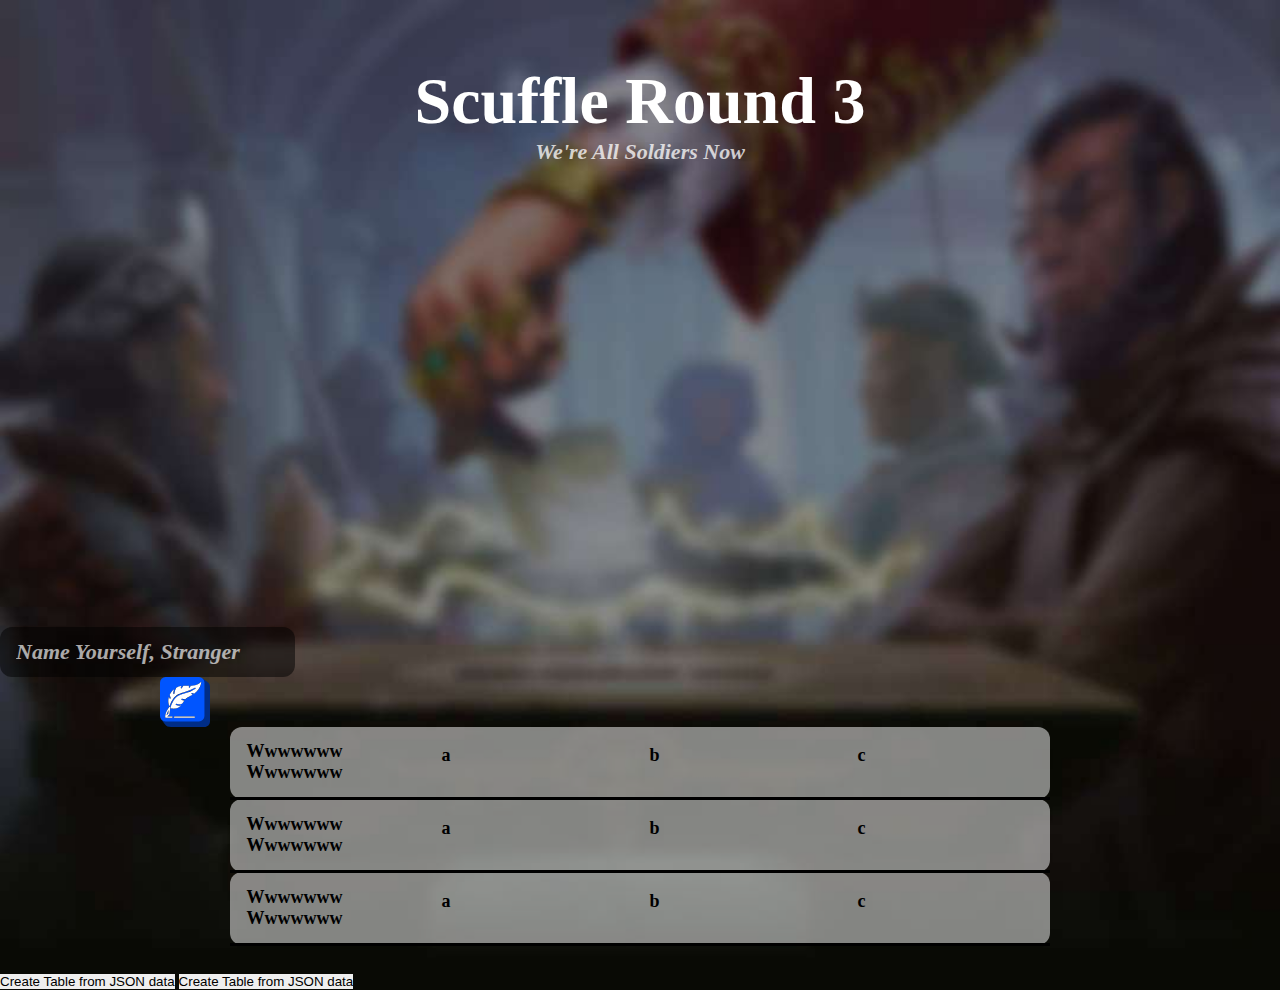
==== commit f4092532: "edits to second page" ====
--- a/session.html
+++ b/session.html
@@ -24,85 +24,85 @@
 
 <body style="overflow-y: overlay;">
 
-<div class="Header Session">
-    <span>Scuffle Round 3</span>
-</div>
+    <div class="Header Session">
+        <span>Scuffle Round 3</span>
+    </div>
 
-<div class="Subheader">
-    <span><i>We're All Soldiers Now</i></span>
-</div>
+    <div class="Subheader">
+        <span><i>We're All Soldiers Now</i></span>
+    </div>
 
-<div id="cards">
-    <a class="Card_Image" href="https://www.scryfall.com" style="background-image: url('assets/cardback.png');"
-       target="_blank"></a>
-    <a class="Card_Image" href="https://www.scryfall.com" style="background-image: url('assets/cardback.png');"
-       target="_blank"></a>
-    <a class="Card_Image" href="https://www.scryfall.com" style="background-image: url('assets/cardback.png');"
-       target="_blank"></a>
-</div>
+    <div id="cards">
+        <a class="Card_Image" href="https://www.scryfall.com" style="background-image: url('assets/cardback.png');"
+           target="_blank"></a>
+        <a class="Card_Image" href="https://www.scryfall.com" style="background-image: url('assets/cardback.png');"
+           target="_blank"></a>
+        <a class="Card_Image" href="https://www.scryfall.com" style="background-image: url('assets/cardback.png');"
+           target="_blank"></a>
+    </div>
 
-<form id="PName_Form">
-    <label>
-        <input type="text" class="PName" name="playername" maxlength="20" autocomplete="off"
-               placeholder="Name Yourself, Stranger" onfocus="this.placeholder = ''"
-               onblur="this.placeholder = 'Name Yourself, Stranger'">
-    </label>
-    <input type="submit" class="PName" value="" onClick="changeName(this.form)">
-</form>
+    <form id="PName_Form">
+        <label>
+            <input type="text" class="PName" name="playername" maxlength="20" autocomplete="off"
+                   placeholder="Name Yourself, Stranger" onfocus="this.placeholder = ''"
+                   onblur="this.placeholder = 'Name Yourself, Stranger'">
+        </label>
+        <input type="submit" class="PName" value="" onClick="changeName(this.form)">
+    </form>
 
-<div id="Player_List">
-    <table>
-        <tr>
-            <td class="Left_Border">Wwwwwww Wwwwwww</td>
-            <td>
-                a
-                <a class="Preview_Card"></a>
-            </td>
-            <td>
-                b
-                <a class="Preview_Card"></a>
-            </td>
-            <td class="Right_Border">
-                c
-                <a class="Preview_Card"></a>
-            </td>
-        </tr>
-        <tr>
-            <td class="Left_Border">Wwwwwww Wwwwwww</td>
-            <td style="min-width: 14vw;">
-                a
-                <a class="Preview_Card"></a>
-            </td>
-            <td style="min-width: 14vw;">
-                b
-                <a class="Preview_Card"></a>
-            </td>
-            <td class="Right_Border" style="min-width: 14vw;">
-                c
-                <a class="Preview_Card"></a>
-            </td>
-        </tr>
-        <tr>
-            <td class="Left_Border">Wwwwwww Wwwwwww</td>
-            <td style="min-width: 14vw;">
-                a
-                <a class="Preview_Card"></a>
-            </td>
-            <td style="min-width: 14vw;">
-                b
-                <a class="Preview_Card"></a>
-            </td>
-            <td class="Right_Border" style="min-width: 14vw;">
-                c
-                <a class="Preview_Card" href="https://scryfall.com"></a>
-            </td>
-        </tr>
-    </table>
-</div>
+    <div id="Player_List">
+        <table>
+            <tr>
+                <td class="Left_Border">Wwwwwww Wwwwwww</td>
+                <td>
+                    a
+                    <a class="Preview_Card"></a>
+                </td>
+                <td>
+                    b
+                    <a class="Preview_Card"></a>
+                </td>
+                <td class="Right_Border">
+                    c
+                    <a class="Preview_Card"></a>
+                </td>
+            </tr>
+            <tr>
+                <td class="Left_Border">Wwwwwww Wwwwwww</td>
+                <td style="min-width: 14vw;">
+                    a
+                    <a class="Preview_Card"></a>
+                </td>
+                <td style="min-width: 14vw;">
+                    b
+                    <a class="Preview_Card"></a>
+                </td>
+                <td class="Right_Border" style="min-width: 14vw;">
+                    c
+                    <a class="Preview_Card"></a>
+                </td>
+            </tr>
+            <tr>
+                <td class="Left_Border">Wwwwwww Wwwwwww</td>
+                <td style="min-width: 14vw;">
+                    a
+                    <a class="Preview_Card"></a>
+                </td>
+                <td style="min-width: 14vw;">
+                    b
+                    <a class="Preview_Card"></a>
+                </td>
+                <td class="Right_Border" style="min-width: 14vw;">
+                    c
+                    <a class="Preview_Card" href="https://scryfall.com"></a>
+                </td>
+            </tr>
+        </table>
+    </div>
 
-<input type='button' onclick='tableFromJson()' value='Create Table from JSON data'/>
-<input type='button' onclick='changeName("abc")' value='Create Table from JSON data'/>
-<p id="showData"></p>
+    <input type='button' onclick='tableFromJson()' value='Create Table from JSON data'/>
+    <input type='button' onclick='changeName("abc")' value='Create Table from JSON data'/>
+    <p id="showData"></p>
 
 </body>
 
--- a/style.css
+++ b/style.css
@@ -91,7 +91,7 @@
 }
 
 .Header.Session {
-    top: 7vh;
+    margin-top: 7vh;
     font-size: 66px;
 }
 
@@ -161,7 +161,7 @@
     }
 
     .Update_Line span {
-        top: 6px;
+        top: 9px;
         font-size: 15px;
         margin-left: -84px;
     }
@@ -176,13 +176,13 @@
 /* ////////// SESSION OBJECTS /////////////////////////////////////////////// */
 
 .Subheader {
-    position: absolute;
+    /*position: absolute;*/
     left: 0;
     right: 0;
     margin-left: auto;
     margin-right: auto;
 
-    top: 17vh;
+    /*top: 17vh;*/
 
     style: italic;
     font-family: Segoe UI;
@@ -194,7 +194,7 @@
 }
 
 #cards {
-    position: absolute;
+    /*position: absolute;*/
     left: 0;
     right: 0;
     margin-left: auto;
@@ -225,7 +225,7 @@
 
 .Preview_Card {
     transition: .5s ease;
-    position: absolute;
+    /*position: absolute;*/
     display: block;
 
     height: 44px;
@@ -251,7 +251,7 @@
 /* ////////// TABLES AND TABLE CONTAINERS /////////////////////////////////// */
 
 #Player_List {
-    position: absolute;
+    /*position: absolute;*/
     top: 100%;
     width: 100%;
 }
@@ -363,68 +363,8 @@
 }
 
 input[type=submit] {
-    position: absolute;
-}
-
-/*input[type=submit].PCode {*/
-/*    left: 0;*/
-/*    right: 0;*/
-/*    margin-left: auto;*/
-/*    margin-right: auto;*/
-
-/*    top: 63.5vh;*/
-/*    width: 284px;*/
-/*    height: 86px;*/
-
-/*    background: url("assets/wide_button.svg") no-repeat scroll 0 0 transparent;*/
-/*    background-size: cover;*/
-
-/*    font-family: Beleren2016;*/
-/*    font-style: normal;*/
-/*    font-weight: bold;*/
-/*    font-size: 36px;*/
-/*    color: #fff;*/
-/*}*/
-
-/*input[type=submit].PCode2 {*/
-/*    left: 0;*/
-/*    right: 0;*/
-/*    margin-left: auto;*/
-/*    margin-right: auto;*/
-
-/*    top: 63.5vh;*/
-/*    width: 284px;*/
-/*    height: 86px;*/
-
-/*    background-size: cover;*/
-
-/*    font-family: Beleren2016;*/
-/*    font-style: normal;*/
-/*    font-weight: bold;*/
-/*    font-size: 36px;*/
-/*    color: #fff;*/
-
-/*    background: #0000ff;*/
-/*    border-radius: 16px;*/
-/*    border-width: 0 0 4px;*/
-
-/*    cursor: pointer;*/
-/*}*/
-
-/*input[type=submit].PCode2:after {*/
-/*    background-clip: padding-box;*/
-/*    background-color: #ffff80;*/
-/*    border: solid transparent;*/
-/*    border-radius: 16px;*/
-/*    border-width: 0 0 4px;*/
-/*    bottom: -4px;*/
-/*    content: "";*/
-/*    left: 0;*/
-/*    position: absolute;*/
-/*    right: 0;*/
-/*    top: 0;*/
-/*    z-index: -1;*/
-/*}*/
+    /*position: absolute;*/
+}
 
 .button-19 {
     margin-left: auto;
